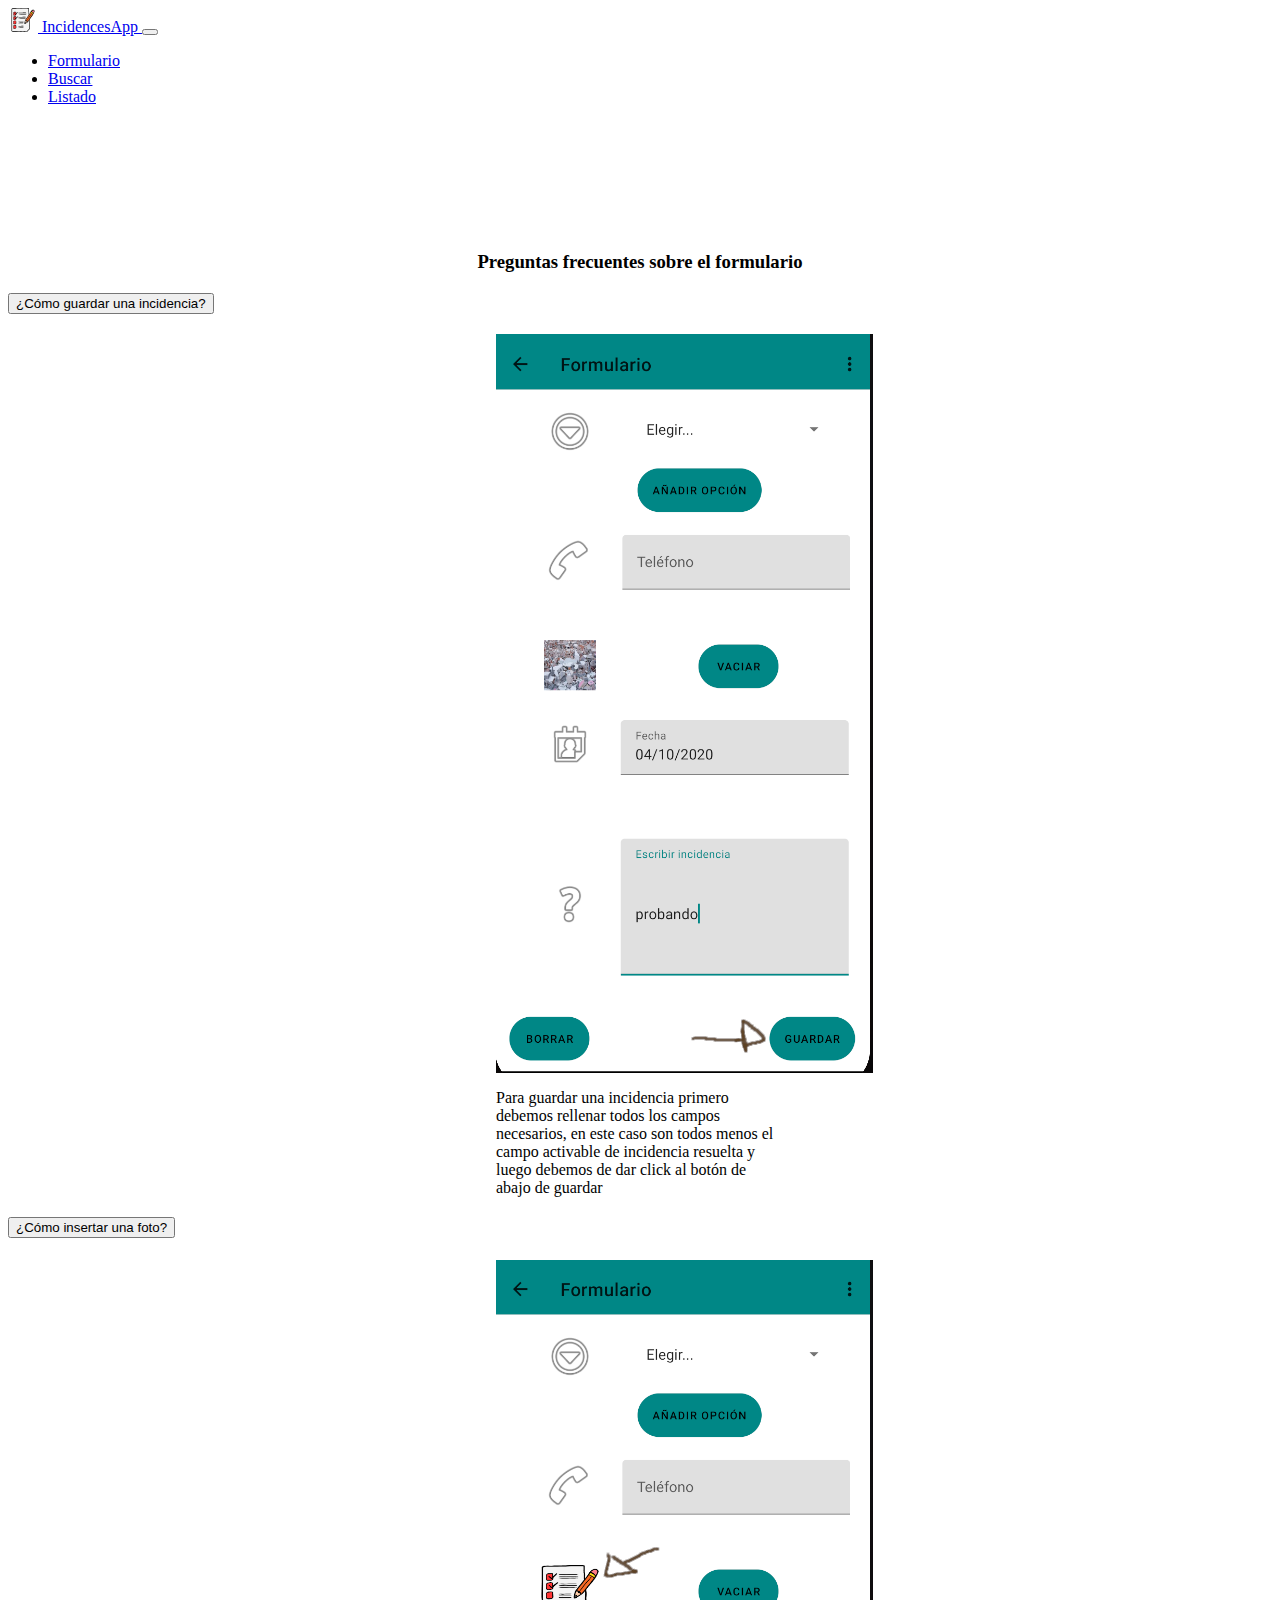
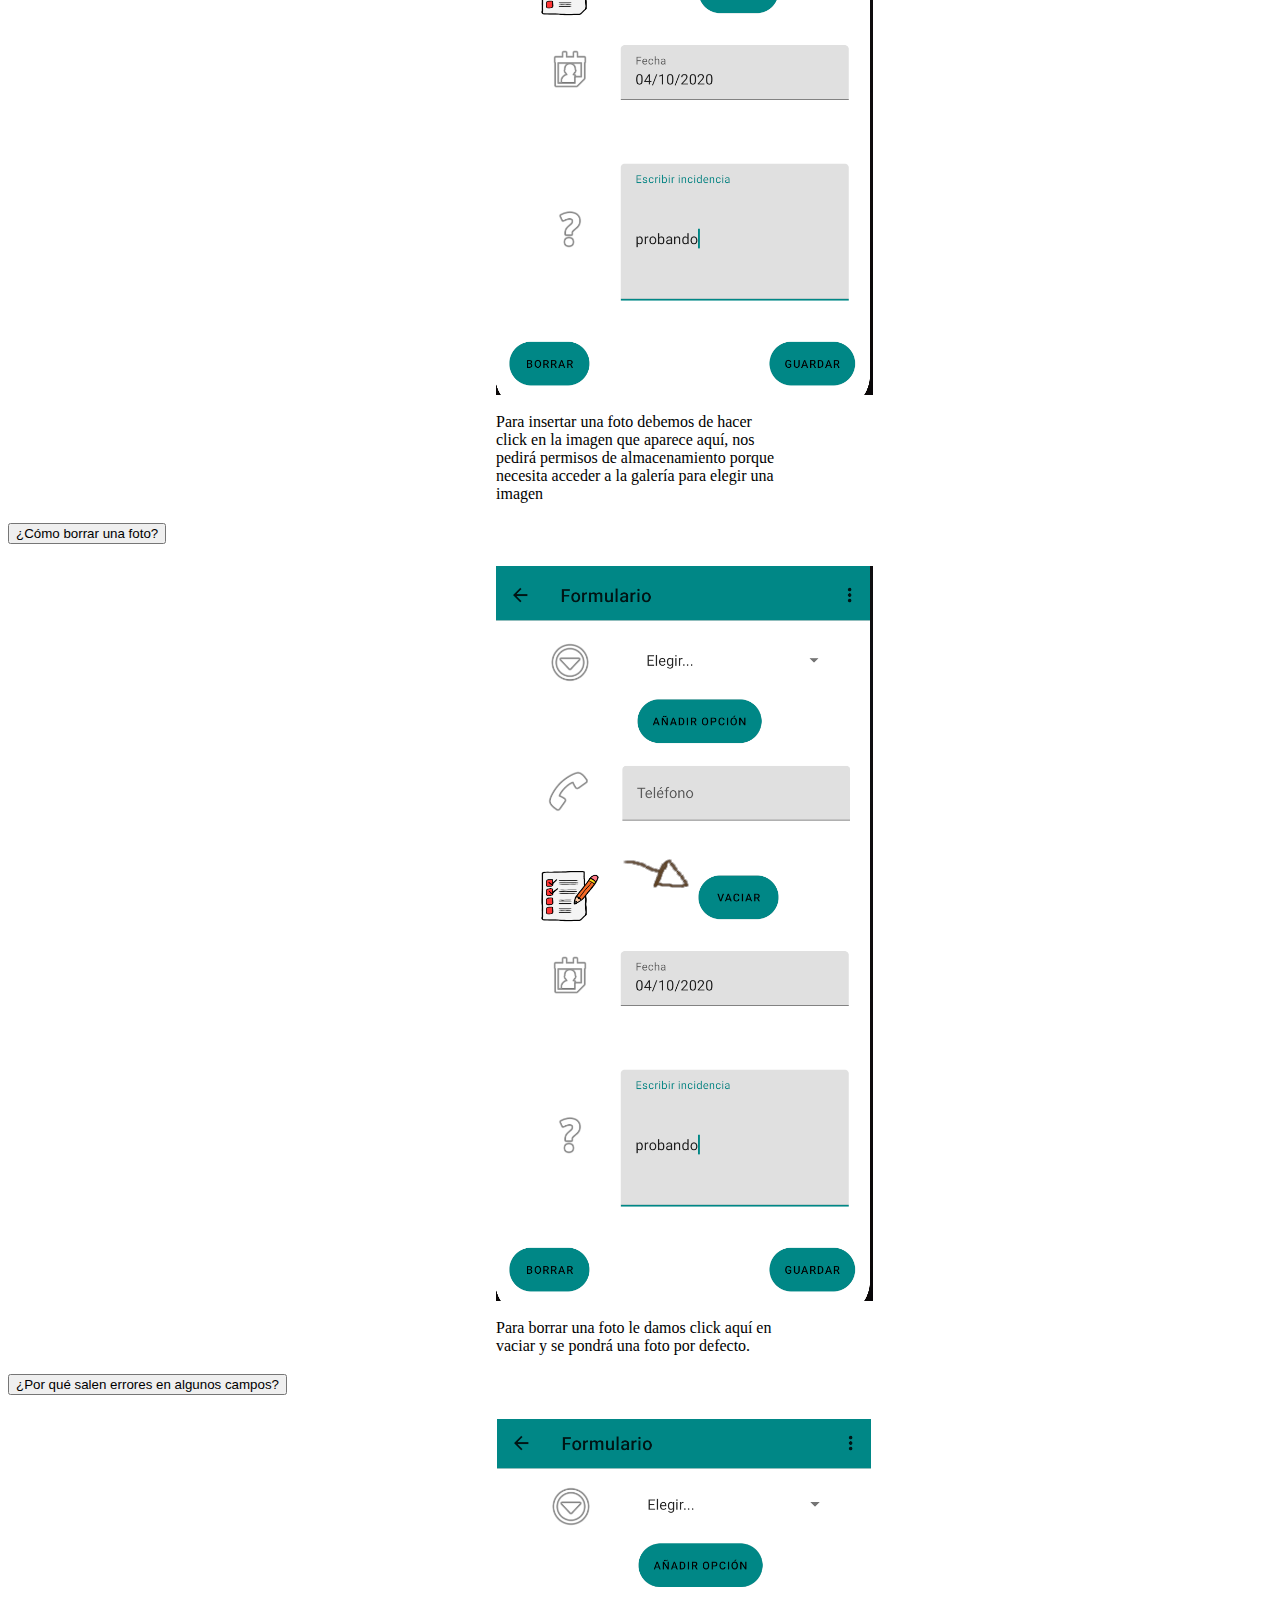
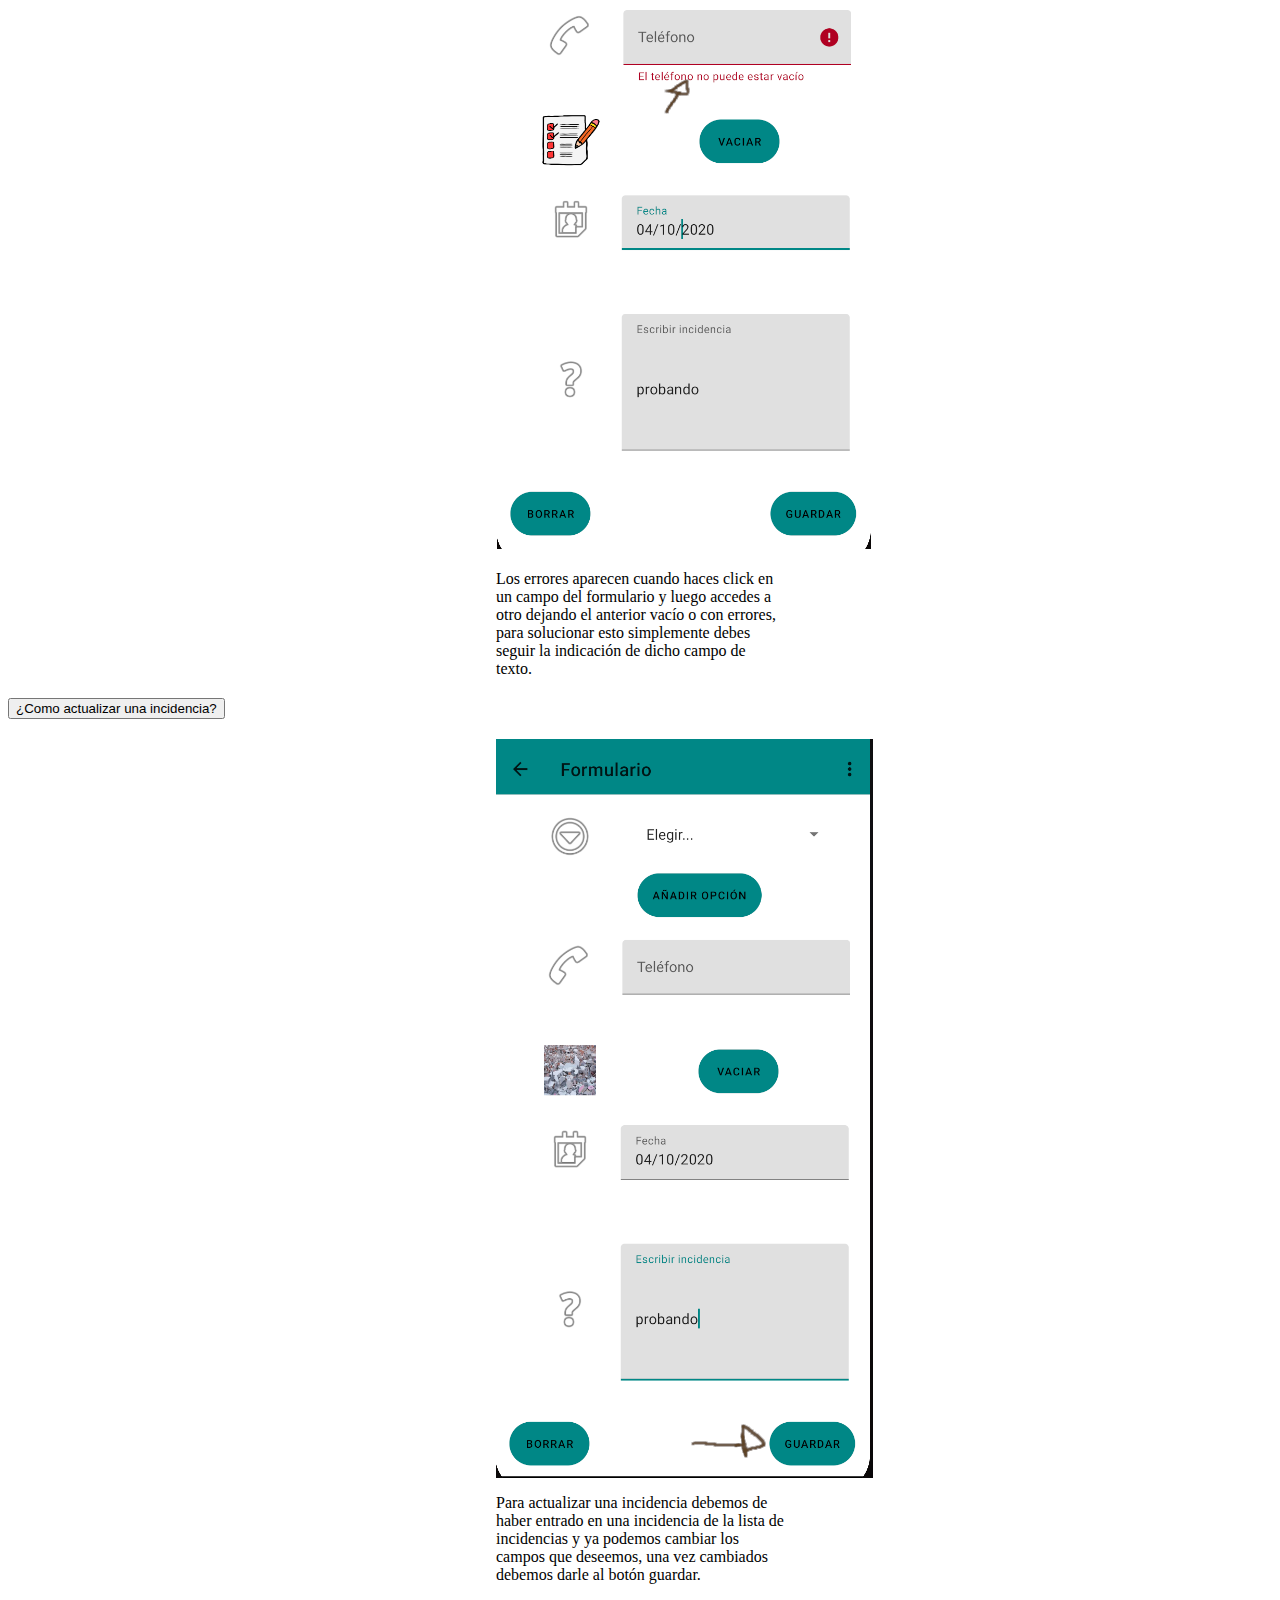
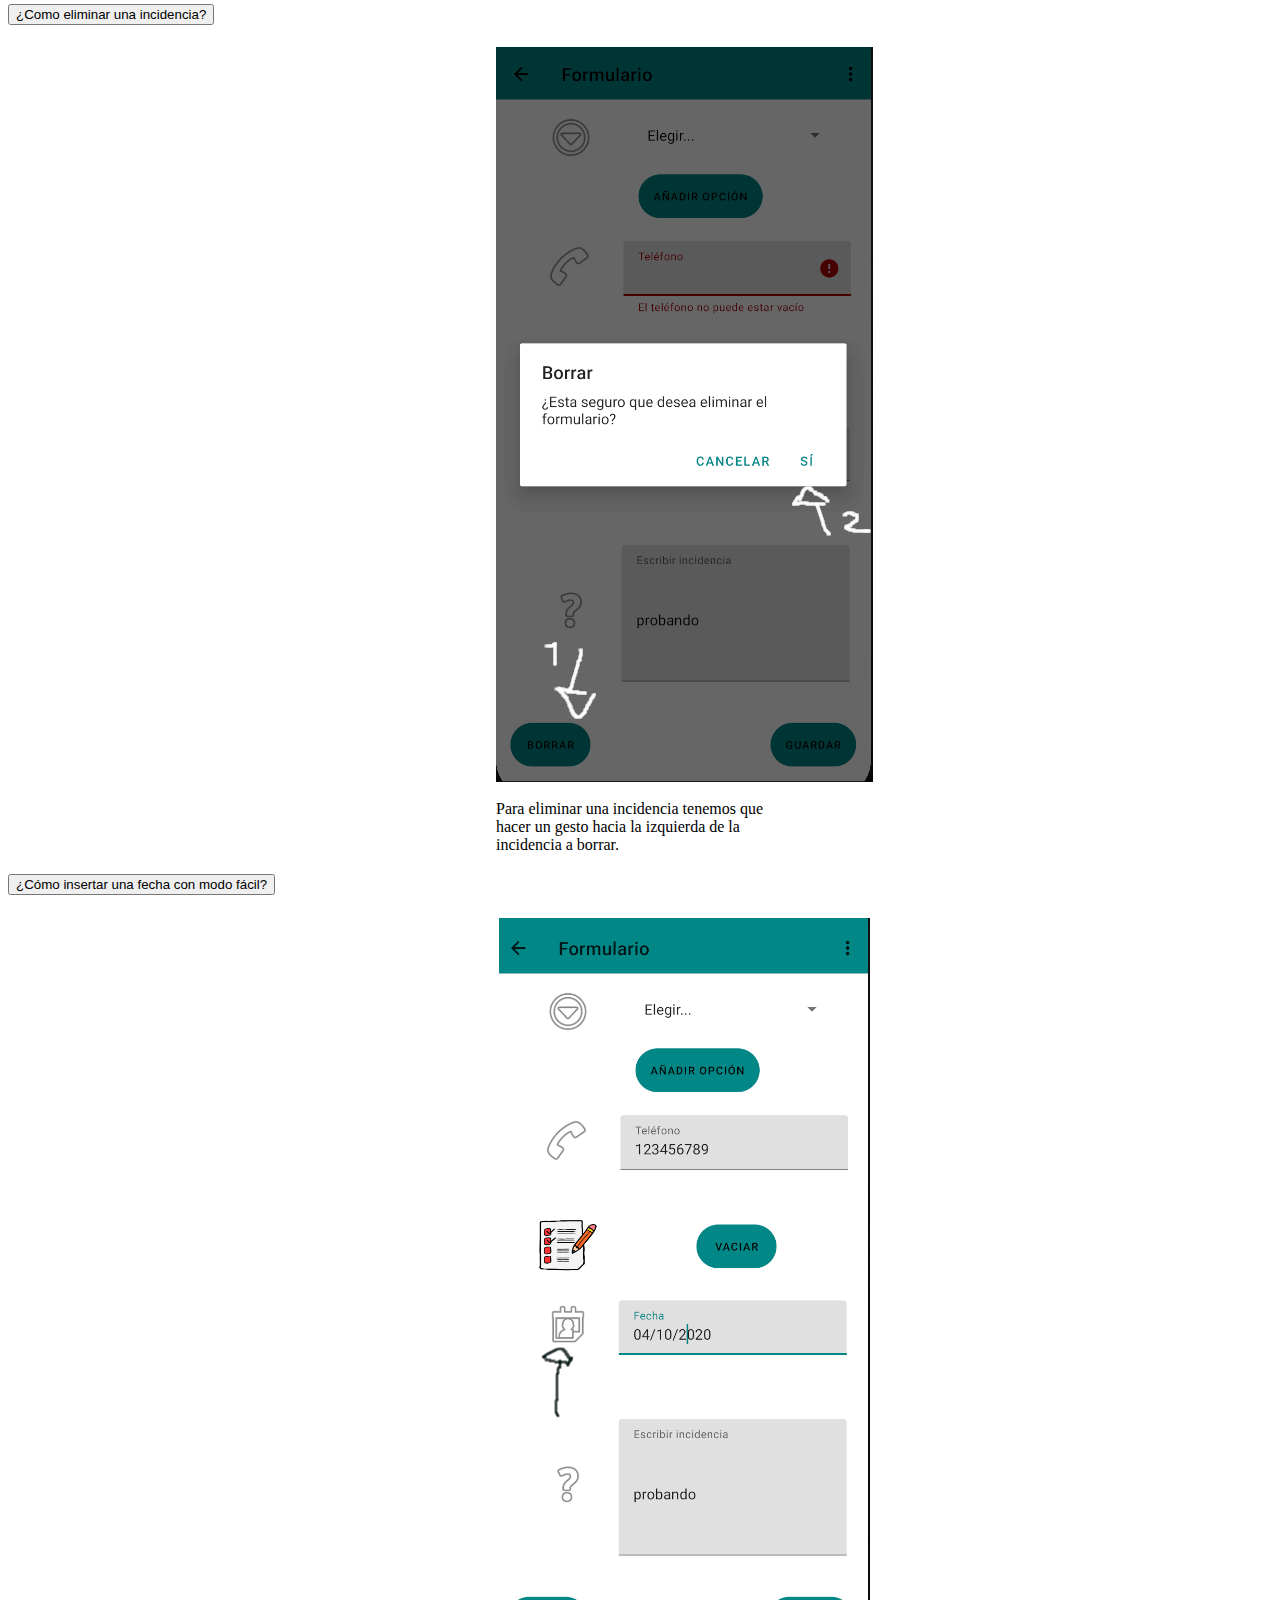
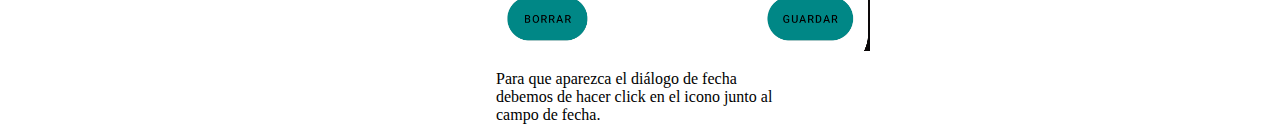
==== docs/form.html @ fd03184c "-Tarea 7: Página terminada, falta enlazarlo con android." ====
<html>

<head>
    <!-- Required meta tags -->
    <meta charset="utf-8">
    <meta content="width=device-width, initial-scale=1" name="viewport">

    <!-- Bootstrap CSS -->
    <link crossorigin="anonymous"
          href="https://cdn.jsdelivr.net/npm/bootstrap@5.0.0-beta2/dist/css/bootstrap.min.css"
          integrity="sha384-BmbxuPwQa2lc/FVzBcNJ7UAyJxM6wuqIj61tLrc4wSX0szH/Ev+nYRRuWlolflfl"
          rel="stylesheet">

    <title>Ayuda formulario</title>
</head>

<body>
<nav class="navbar navbar-expand-lg navbar-dark bg-dark">
    <div class="container-fluid">
        <a class="navbar-brand" href="index.html">
            <img alt="" class="d-inline-block align-top" height="24" src="images/notas.svg"
                 width="30">
            IncidencesApp
        </a>
        <button aria-controls="navbarNav" aria-expanded="false" aria-label="Toggle navigation"
                class="navbar-toggler"
                data-bs-target="#navbarNav" data-bs-toggle="collapse" type="button">
            <span class="navbar-toggler-icon"></span>
        </button>
        <div class="collapse navbar-collapse" id="navbarNav">
            <ul class="navbar-nav">
                <li class="nav-item">
                    <a class="nav-link" href="form.html">Formulario</a>
                </li>
                <li class="nav-item">
                    <a class="nav-link" href="search.html">Buscar</a>
                </li>
                <li class="nav-item">
                    <a class="nav-link" href="list.html">Listado</a>
                </li>
            </ul>
        </div>
    </div>
</nav>

<h3 style="text-align: center;padding-top: 10%;">Preguntas frecuentes sobre el formulario</h3>

<div class="accordion accordion-flush" id="accordionFlushExample">
    <div class="accordion-item">
        <h2 class="accordion-header" id="flush-headingOne">
            <button aria-controls="flush-collapseOne" aria-expanded="false"
                    class="accordion-button collapsed"
                    data-bs-target="#flush-collapseOne" data-bs-toggle="collapse" type="button">
                ¿Cómo guardar una incidencia?
            </button>
        </h2>
        <div aria-labelledby="flush-headingOne" class="accordion-collapse collapse"
             data-bs-parent="#accordionFlushExample"
             id="flush-collapseOne">
            <div class="accordion-body">
                <div class="card" style="width: 18rem; justify-content: center; margin: 0 auto;">
                    <img alt="..." class="card-img-top" src="images/guardarform.png">
                    <div class="card-body">
                        <p class="card-text">
                            Para guardar una incidencia primero debemos rellenar todos los campos
                            necesarios, en este caso son todos
                            menos el campo activable de incidencia resuelta y luego debemos de dar
                            click al botón de abajo de
                            guardar
                    </div>
                    </p>
                </div>
            </div>
        </div>
    </div>
    <div class="accordion-item">
        <h2 class="accordion-header" id="flush-headingTwo">
            <button aria-controls="flush-collapseTwo" aria-expanded="false"
                    class="accordion-button collapsed"
                    data-bs-target="#flush-collapseTwo" data-bs-toggle="collapse" type="button">
                ¿Cómo insertar una foto?
            </button>
        </h2>
        <div aria-labelledby="flush-headingTwo" class="accordion-collapse collapse"
             data-bs-parent="#accordionFlushExample"
             id="flush-collapseTwo">
            <div class="accordion-body">
                <div class="card" style="width: 18rem; justify-content: center; margin: 0 auto;">
                    <img alt="..." class="card-img-top" src="images/fotoform.png">
                    <div class="card-body">
                        <p class="card-text">
                            Para insertar una foto debemos de hacer click en la imagen que aparece
                            aquí, nos pedirá permisos de
                            almacenamiento porque necesita acceder a la galería para elegir una
                            imagen
                    </div>
                    </p>
                </div>
            </div>
        </div>
    </div>
    <div class="accordion-item">
        <h2 class="accordion-header" id="flush-headingThree">
            <button aria-controls="flush-collapseThree" aria-expanded="false"
                    class="accordion-button collapsed"
                    data-bs-target="#flush-collapseThree" data-bs-toggle="collapse" type="button">
                ¿Cómo borrar una foto?
            </button>
        </h2>
        <div aria-labelledby="flush-headingThree" class="accordion-collapse collapse"
             data-bs-parent="#accordionFlushExample"
             id="flush-collapseThree">
            <div class="accordion-body">
                <div class="card" style="width: 18rem; justify-content: center; margin: 0 auto;">
                    <img alt="..." class="card-img-top" src="images/vaciarfotoform.png">
                    <div class="card-body">
                        <p class="card-text">
                            Para borrar una foto le damos click aquí en vaciar y se pondrá una foto
                            por defecto.
                        </p>
                    </div>
                </div>
            </div>
        </div>
    </div>
    <div class="accordion-item">
        <h2 class="accordion-header" id="flush-headingFour">
            <button aria-controls="flush-collapseFour" aria-expanded="false"
                    class="accordion-button collapsed"
                    data-bs-target="#flush-collapseFour" data-bs-toggle="collapse" type="button">
                ¿Por qué salen errores en algunos campos?
            </button>
        </h2>
        <div aria-labelledby="flush-headingFour" class="accordion-collapse collapse"
             data-bs-parent="#accordionFlushExample"
             id="flush-collapseFour">
            <div class="accordion-body">
                <div class="card" style="width: 18rem; justify-content: center; margin: 0 auto;">
                    <img alt="..." class="card-img-top" src="images/erroresform.png">
                    <div class="card-body">
                        <p class="card-text">
                            Los errores aparecen cuando haces click en un campo del formulario y
                            luego accedes a otro dejando el
                            anterior vacío o con errores, para solucionar esto simplemente debes
                            seguir la indicación de dicho
                            campo de texto.
                        </p>
                    </div>
                </div>
            </div>
        </div>
    </div>
    <div class="accordion-item">
        <h2 class="accordion-header" id="flush-headingFive">
            <button aria-controls="flush-collapseFive" aria-expanded="false"
                    class="accordion-button collapsed"
                    data-bs-target="#flush-collapseFive" data-bs-toggle="collapse" type="button">
                ¿Como actualizar una incidencia?
            </button>
        </h2>
        <div aria-labelledby="flush-headingFive" class="accordion-collapse collapse"
             data-bs-parent="#accordionFlushExample"
             id="flush-collapseFive">
            <div class="accordion-body">
                <div class="card" style="width: 18rem; justify-content: center; margin: 0 auto;">
                    <img alt="..." class="card-img-top" src="images/guardarform.png">
                    <div class="card-body">
                        <p class="card-text">
                            Para actualizar una incidencia debemos de haber entrado en una
                            incidencia de la lista de
                            incidencias y
                            ya podemos cambiar los campos que deseemos, una vez cambiados debemos
                            darle al botón guardar.
                        </p>
                    </div>
                </div>
            </div>
        </div>
    </div>
    <div class="accordion-item">
        <h2 class="accordion-header" id="flush-headingSix">
            <button aria-controls="flush-collapseSix" aria-expanded="false"
                    class="accordion-button collapsed"
                    data-bs-target="#flush-collapseSix" data-bs-toggle="collapse" type="button">
                ¿Como eliminar una incidencia?
            </button>
        </h2>
        <div aria-labelledby="flush-headingSix" class="accordion-collapse collapse"
             data-bs-parent="#accordionFlushExample"
             id="flush-collapseSix">
            <div class="accordion-body">
                <div class="card" style="width: 18rem; justify-content: center; margin: 0 auto;">
                    <img alt="..." class="card-img-top" src="images/borrarform.png">
                    <div class="card-body">
                        <p class="card-text">
                            Para eliminar una incidencia tenemos que hacer un gesto hacia la
                            izquierda de la incidencia a
                            borrar.
                        </p>
                    </div>
                </div>
            </div>
        </div>
    </div>
    <div class="accordion-item">
        <h2 class="accordion-header" id="flush-headingSeven">
            <button aria-controls="flush-collapseSeven" aria-expanded="false"
                    class="accordion-button collapsed"
                    data-bs-target="#flush-collapseSeven" data-bs-toggle="collapse" type="button">
                ¿Cómo insertar una fecha con modo fácil?
            </button>
        </h2>
        <div aria-labelledby="flush-headingSeven" class="accordion-collapse collapse"
             data-bs-parent="#accordionFlushExample"
             id="flush-collapseSeven">
            <div class="accordion-body">
                <div class="card" style="width: 18rem; justify-content: center; margin: 0 auto;">
                    <img alt="..." class="card-img-top" src="images/fechaform.png">
                    <div class="card-body">
                        <p class="card-text">
                            Para que aparezca el diálogo de fecha debemos de hacer click en el icono
                            junto al campo de
                            fecha.
                        </p>
                    </div>
                </div>
            </div>
        </div>
    </div>
</div>
<script crossorigin="anonymous"
        integrity="sha384-b5kHyXgcpbZJO/tY9Ul7kGkf1S0CWuKcCD38l8YkeH8z8QjE0GmW1gYU5S9FOnJ0"
        src="https://cdn.jsdelivr.net/npm/bootstrap@5.0.0-beta2/dist/js/bootstrap.bundle.min.js"></script>
</body>


</html>
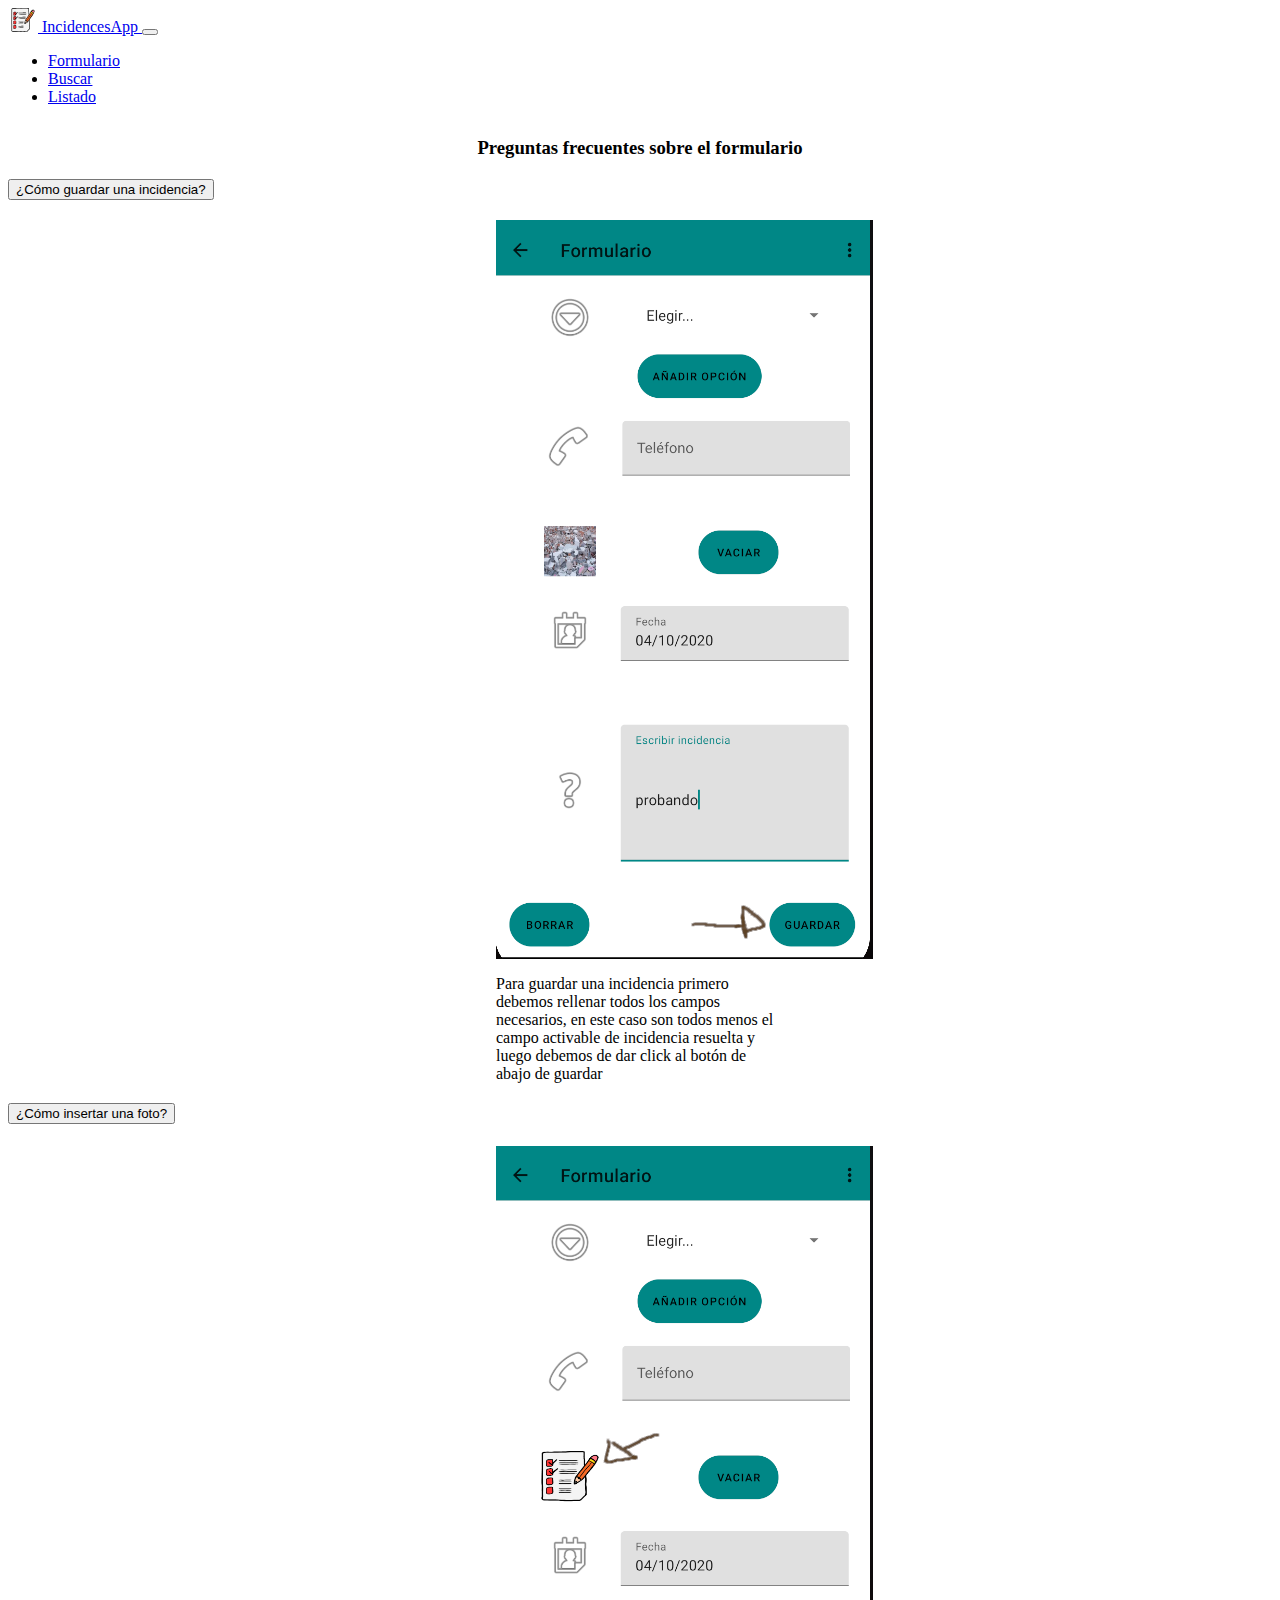
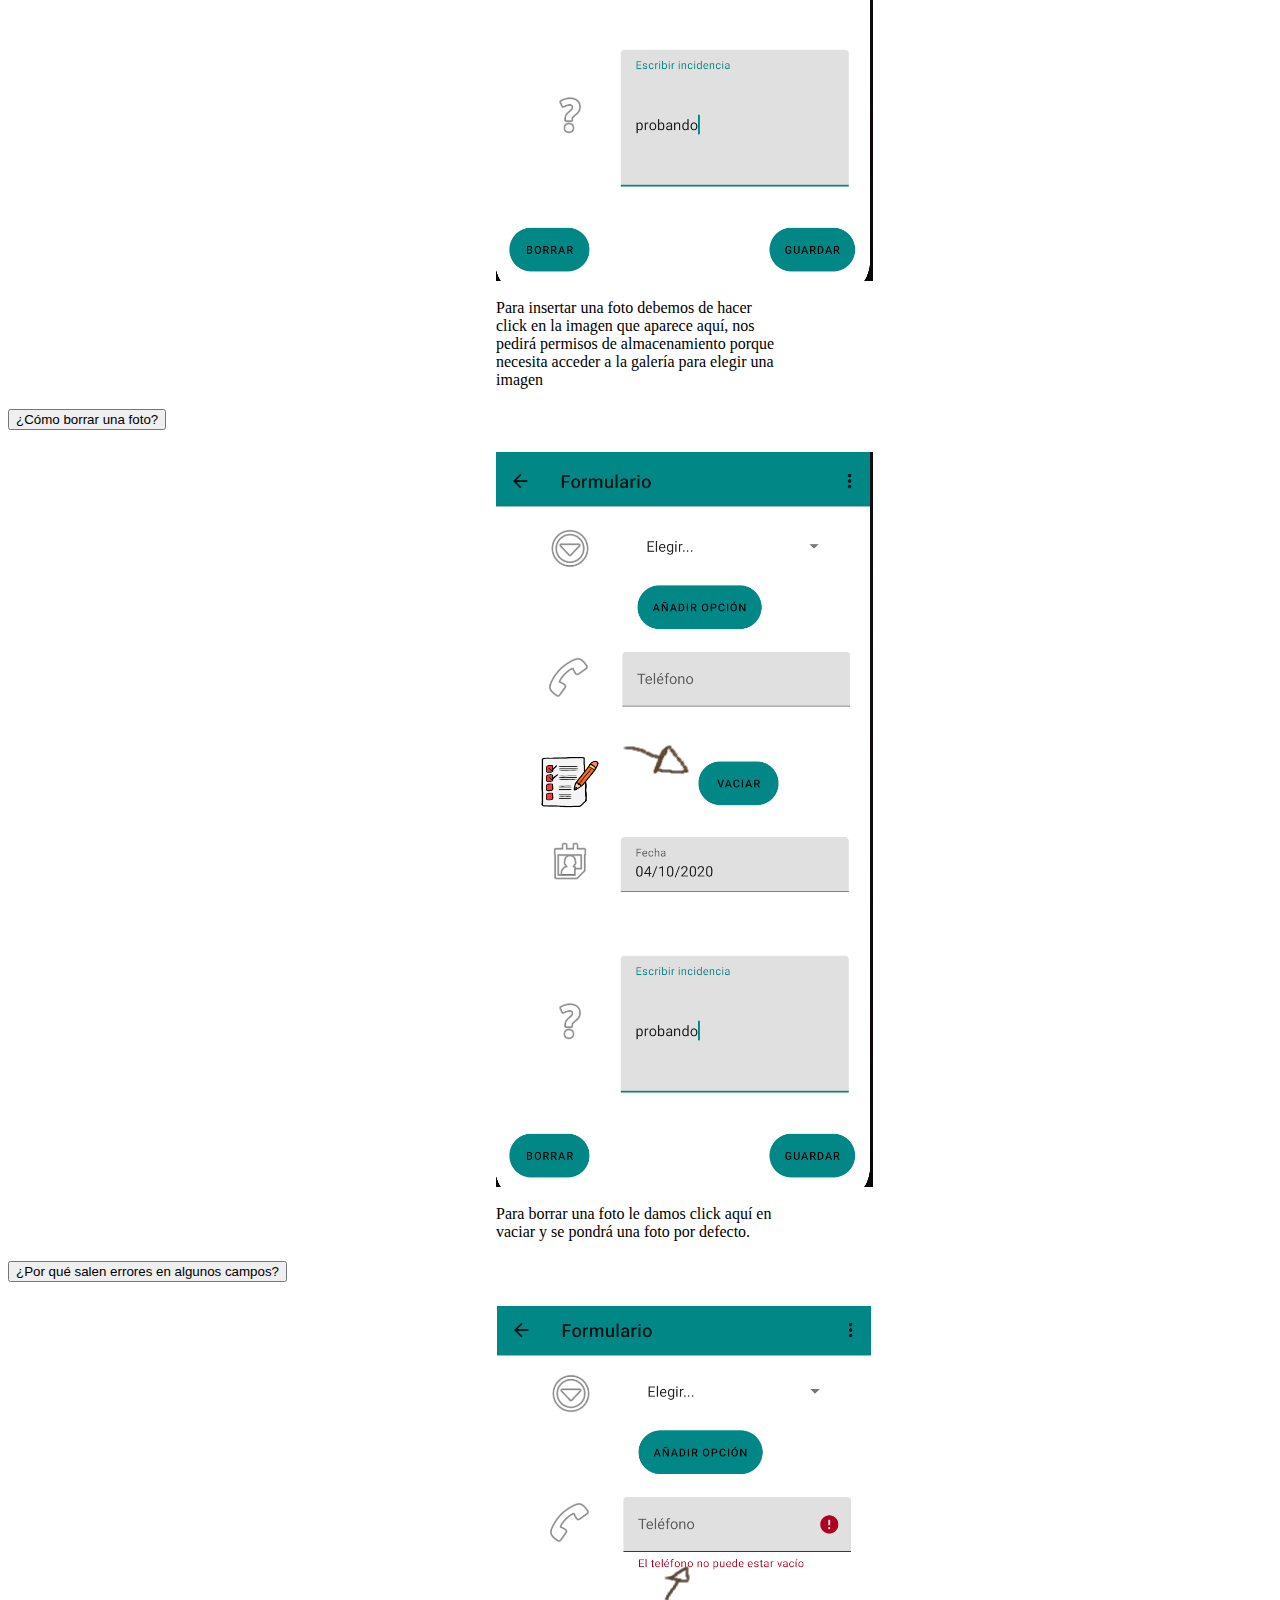
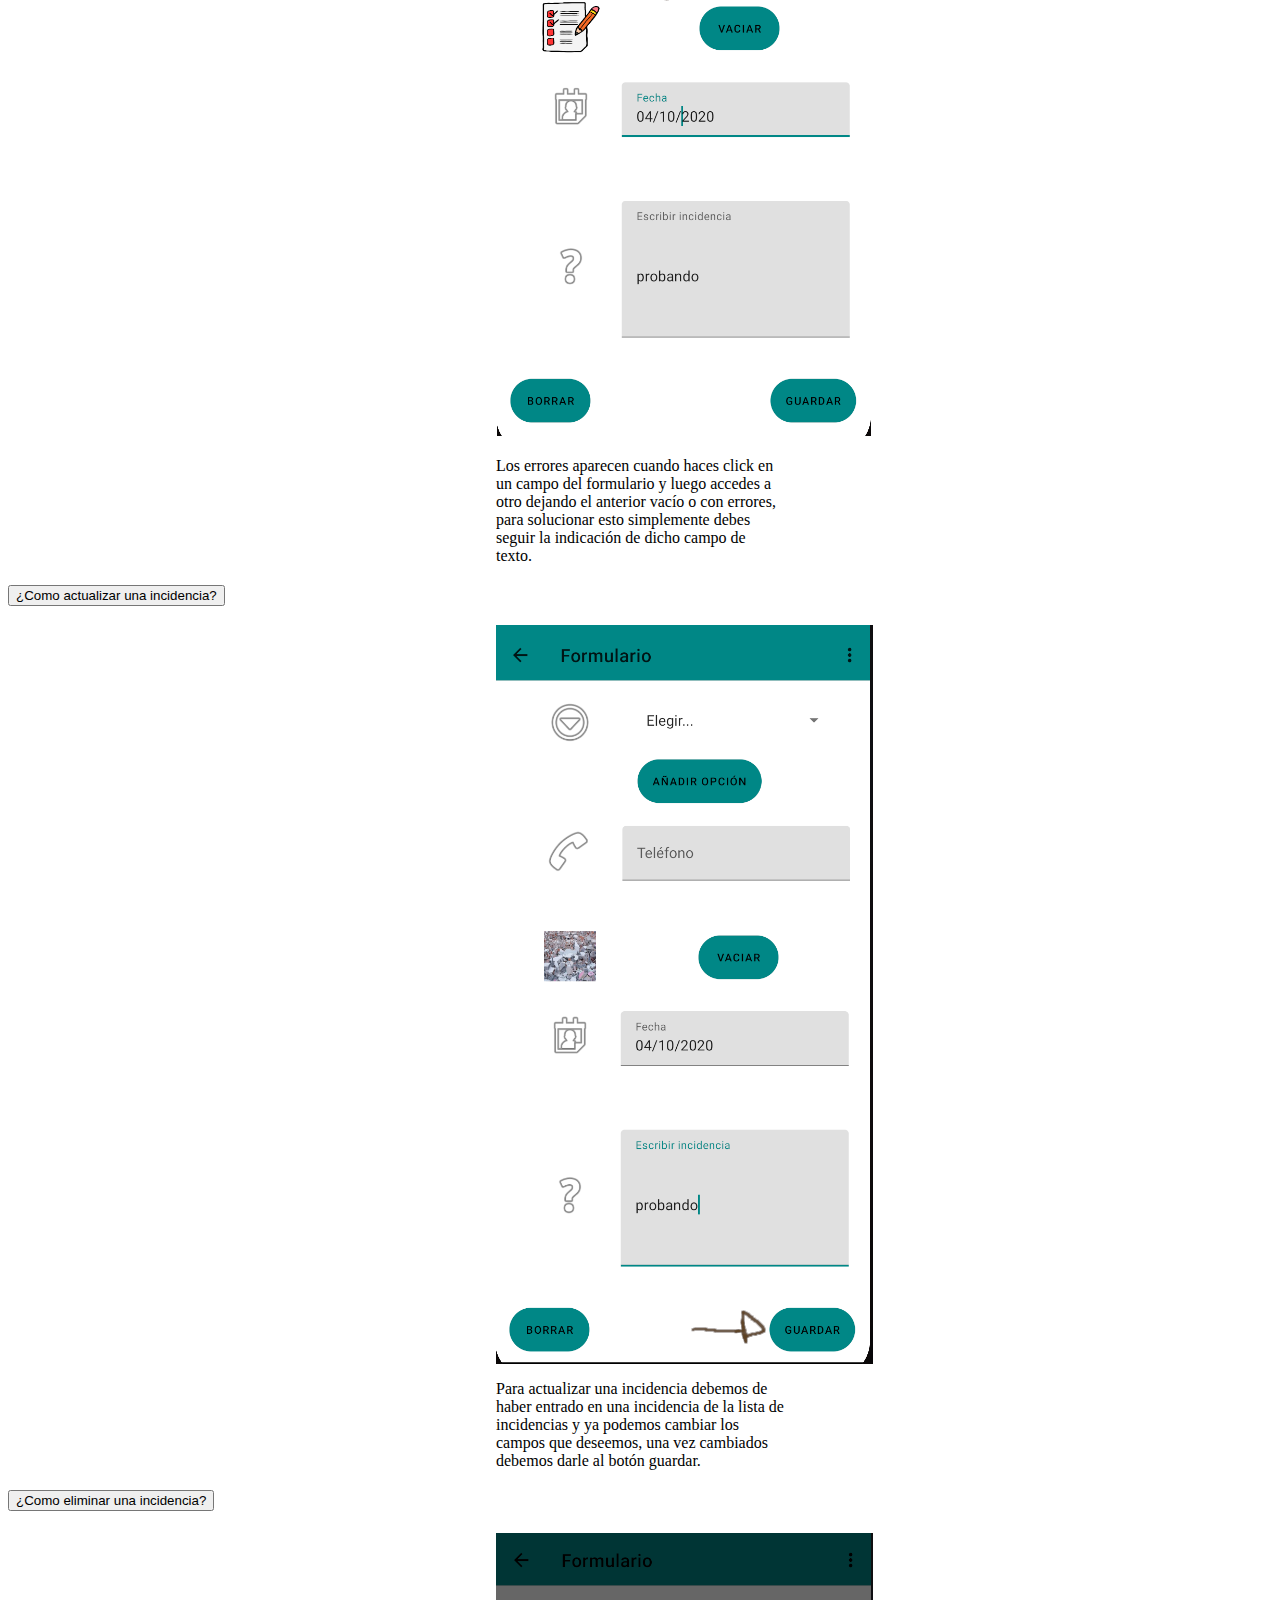
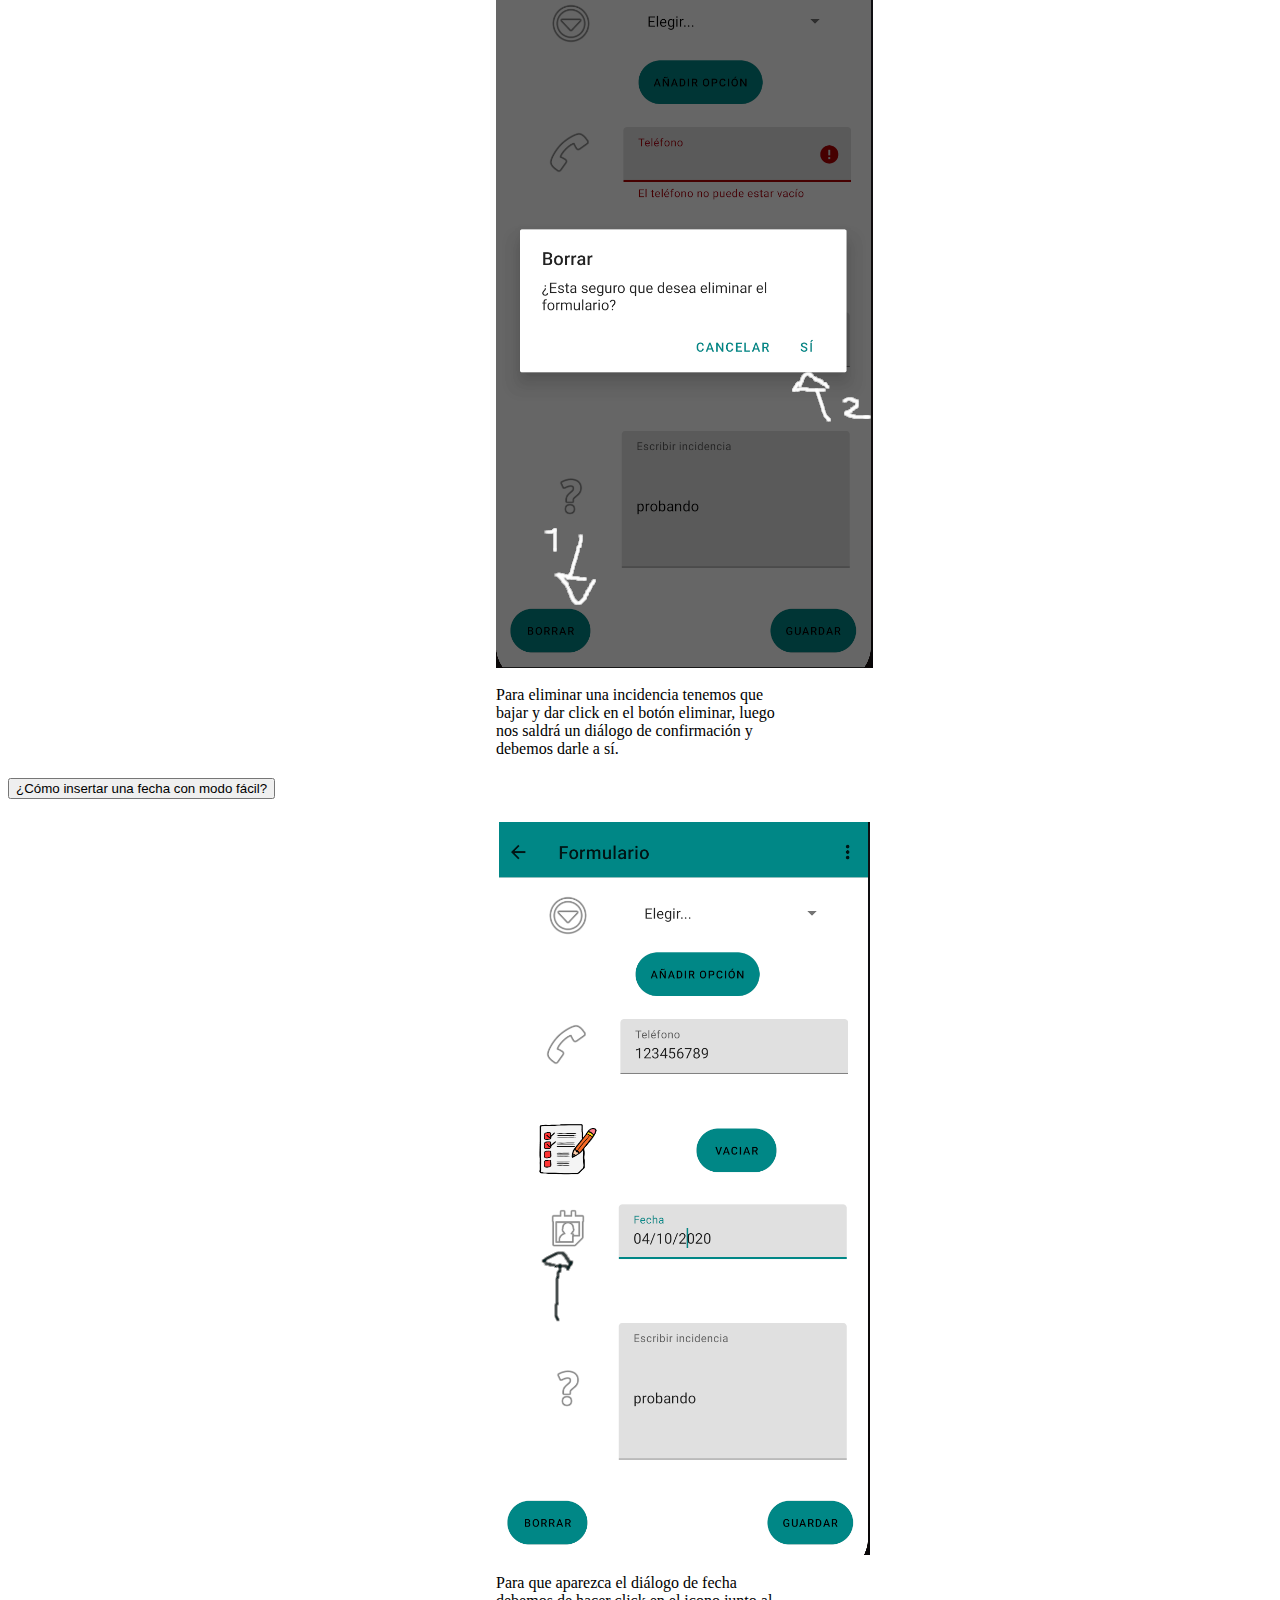
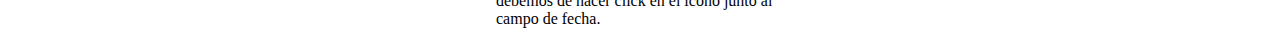
==== commit 3c6136a6: "-Tarea 7: Terminado" ====
--- a/docs/form.html
+++ b/docs/form.html
@@ -43,7 +43,7 @@
     </div>
 </nav>
 
-<h3 style="text-align: center;padding-top: 10%;">Preguntas frecuentes sobre el formulario</h3>
+<h3 style="text-align: center;padding-top: 1%;">Preguntas frecuentes sobre el formulario</h3>
 
 <div class="accordion accordion-flush" id="accordionFlushExample">
     <div class="accordion-item">
@@ -193,9 +193,9 @@
                     <img alt="..." class="card-img-top" src="images/borrarform.png">
                     <div class="card-body">
                         <p class="card-text">
-                            Para eliminar una incidencia tenemos que hacer un gesto hacia la
-                            izquierda de la incidencia a
-                            borrar.
+                            Para eliminar una incidencia tenemos que bajar y dar click en el botón
+                            eliminar, luego nos saldrá un diálogo de confirmación y debemos darle a
+                            sí.
                         </p>
                     </div>
                 </div>
